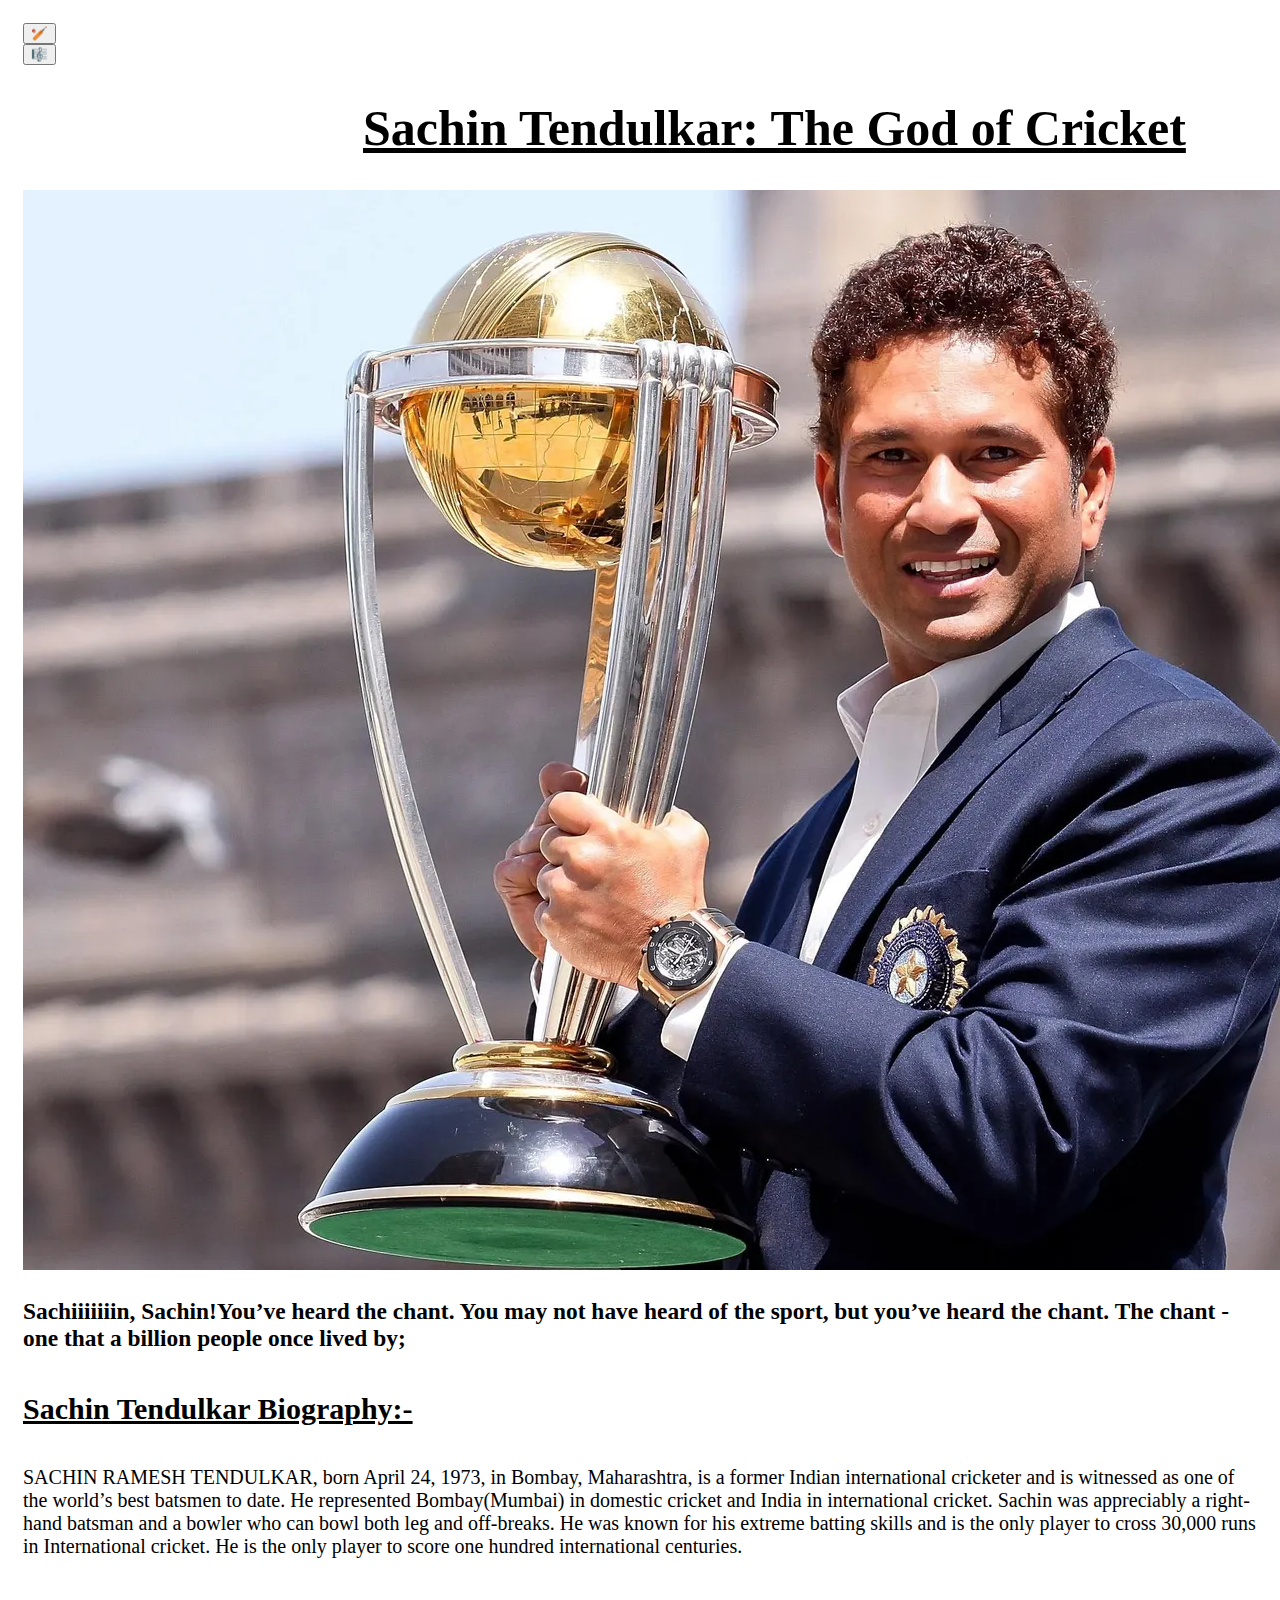
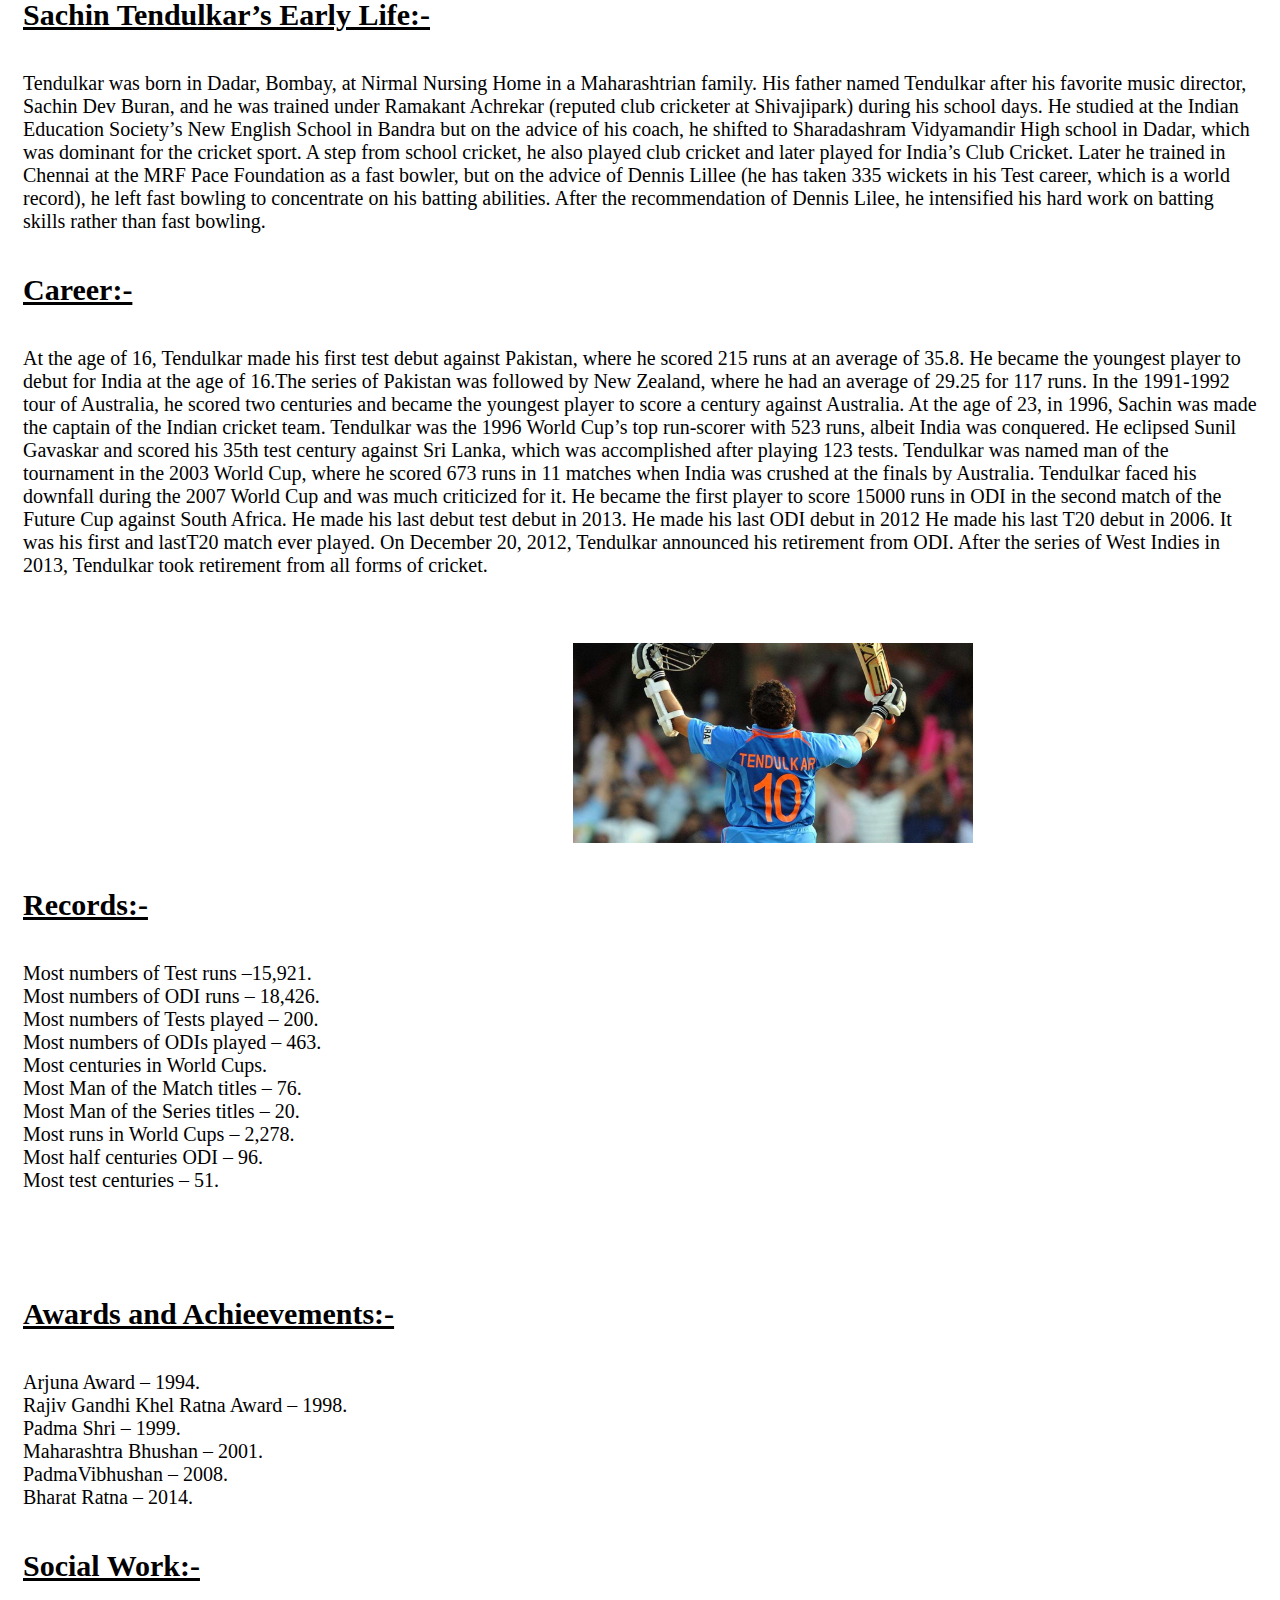
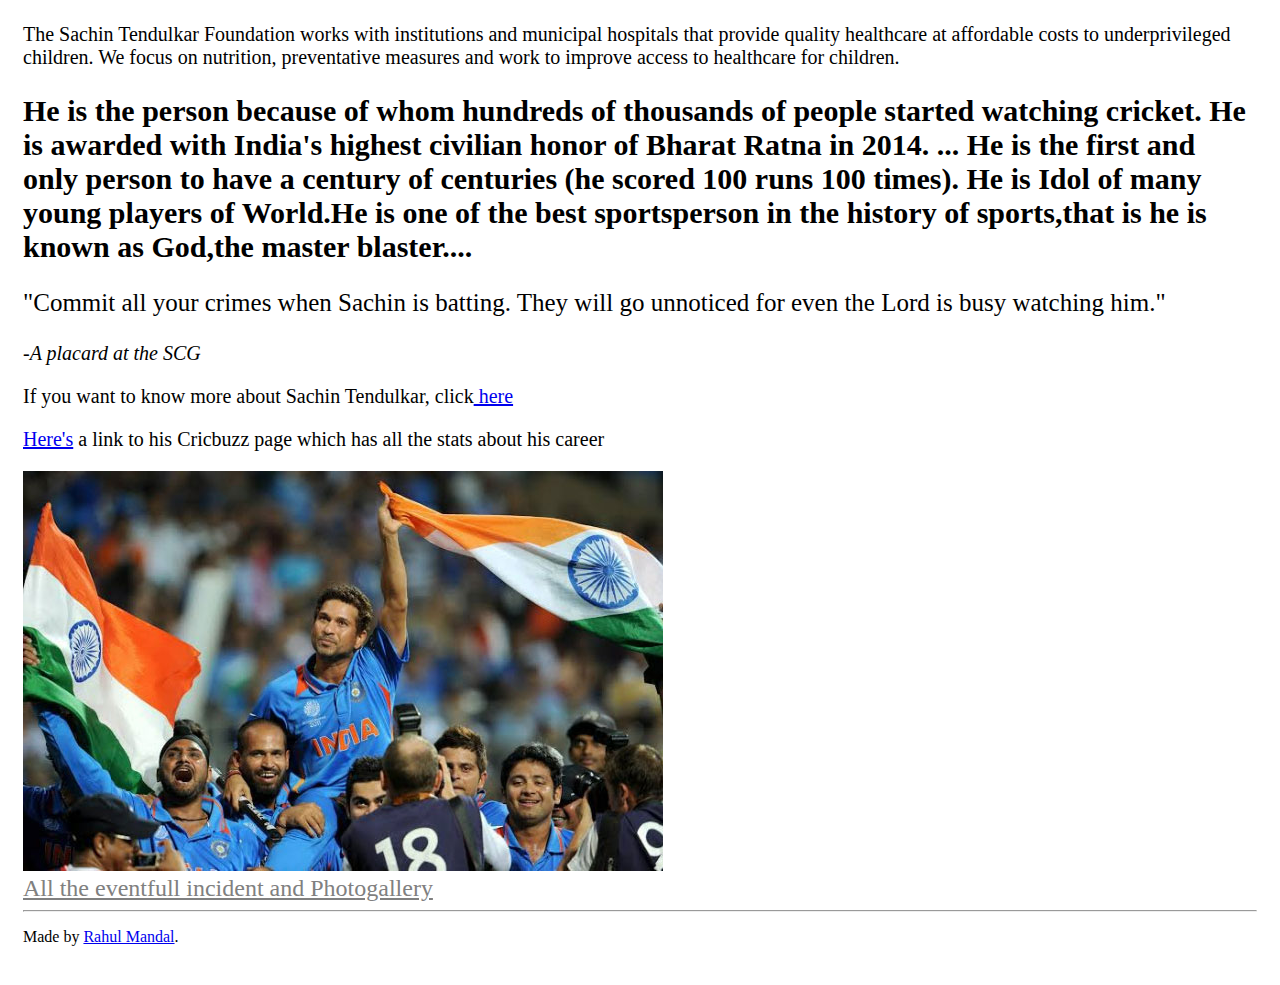
==== Tribute Page-Task2/index.html @ fefbd22d "Add files via upload" ====
<!DOCTYPE html>
<html lang="en">

<head>
  <meta charset="UTF-8">
  <meta http-equiv="X-UA-Compatible" content="IE=edge">
  <meta name="viewport" content="width=device-width, initial-scale=1.0">
  <link rel="stylesheet" href="styles.css">
  <title>Sachin Tendulkar Tribute</title>
</head>

<body>
  <button onclick="myFunction()">🏏</button>
  <div class="dark-mode"></div>

  <button onclick="musicplay()">🎼</button>

  <div class="container well">
    <h1 class="text-center"><b><u>Sachin Tendulkar: The God of Cricket</u></b></h1>

    <div class="well">
      <img src="sachin3.webp" alt="Sachin with 2011 world cup trophy">
      <h3>Sachiiiiiiin, Sachin!You’ve heard the chant. You may not have heard of the sport, but you’ve heard the chant.
        The chant - one that a
        billion people once lived by;</h3>

      <p class="text-center">
      <h4><u>Sachin Tendulkar Biography:- </u></h4>SACHIN RAMESH TENDULKAR, born April 24, 1973, in Bombay,
      Maharashtra, is a former Indian international cricketer and is witnessed as one of the world’s best batsmen to
      date. He represented Bombay(Mumbai) in domestic cricket and India in international cricket. Sachin was
      appreciably a right-hand batsman and a bowler who can bowl both leg and off-breaks. He was known for his extreme
      batting skills and is the only player to cross 30,000 runs in International cricket. He is the only player to
      score one hundred international centuries.</p>


      <h4><u>Sachin Tendulkar’s Early Life:-</u></h4>
      <p>Tendulkar was born in Dadar, Bombay, at Nirmal Nursing Home in a Maharashtrian family. His father named
        Tendulkar after his favorite music director, Sachin Dev Buran, and he was trained under Ramakant Achrekar
        (reputed club cricketer at Shivajipark) during his school days.

        He studied at the Indian Education Society’s New English School in Bandra but on the advice of his coach, he
        shifted to Sharadashram Vidyamandir High school in Dadar, which was dominant for the cricket sport. A step from
        school cricket, he also played club cricket and later played for India’s Club Cricket.
        Later he trained in Chennai at the MRF Pace Foundation as a fast bowler, but on the advice of Dennis Lillee (he
        has taken 335 wickets in his Test career, which is a world record), he left fast bowling to concentrate on his
        batting abilities. After the recommendation of Dennis Lilee, he intensified his hard work on batting skills
        rather
        than fast bowling.</p>
      <h4><u>Career:-</u></h4>
      <p>At the age of 16, Tendulkar made his first test debut against Pakistan, where he scored 215 runs at an average
        of 35.8.
        He became the youngest player to debut for India at the age of 16.The series of Pakistan was followed by New
        Zealand, where he had an average of 29.25 for 117 runs.
        In the 1991-1992 tour of Australia, he scored two centuries and became the youngest player to score a century
        against Australia.
        At the age of 23, in 1996, Sachin was made the captain of the Indian cricket team.
        Tendulkar was the 1996 World Cup’s top run-scorer with 523 runs, albeit India was conquered.
        He eclipsed Sunil Gavaskar and scored his 35th test century against Sri Lanka, which was accomplished after
        playing 123 tests.
        Tendulkar was named man of the tournament in the 2003 World Cup, where he scored 673 runs in 11 matches when
        India was crushed at the finals by Australia.
        Tendulkar faced his downfall during the 2007 World Cup and was much criticized for it.
        He became the first player to score 15000 runs in ODI in the second match of the Future Cup against South
        Africa.
        He made his last debut test debut in 2013.
        He made his last ODI debut in 2012
        He made his last T20 debut in 2006. It was his first and lastT20 match ever played.
        On December 20, 2012, Tendulkar announced his retirement from ODI.
        After the series of West Indies in 2013, Tendulkar took retirement from all forms of cricket.</p>
      <br>
      <br>



      <img class="sach" src="sachin4.jpg" alt="Sachin after winning 2011 world cup trophy"><br>
      <h4><u>Records:-</u></h4>
      <p>
        Most numbers of Test runs –15,921.<br>
        Most numbers of ODI runs – 18,426.<br>
        Most numbers of Tests played – 200.<br>
        Most numbers of ODIs played – 463.<br>
        Most centuries in World Cups.<br>
        Most Man of the Match titles – 76.<br>
        Most Man of the Series titles – 20.<br>
        Most runs in World Cups – 2,278.<br>
        Most half centuries ODI – 96.<br>
        Most test centuries – 51.

      </p>
      <br>
      <br>

      <h4><u>Awards and Achieevements:-</u></h4>
      <p>Arjuna Award – 1994.<br>
        Rajiv Gandhi Khel Ratna Award – 1998.<br>
        Padma Shri – 1999.<br>
        Maharashtra Bhushan – 2001.<br>
        PadmaVibhushan – 2008.<br>
        Bharat Ratna – 2014.</p>

      <h4><u>Social Work:-</u></h4>
      <p>The Sachin Tendulkar Foundation works with institutions and municipal hospitals that provide quality healthcare
        at affordable costs to underprivileged children. We focus on nutrition, preventative measures and work to
        improve access to healthcare for children.</p>

      <h2>He is the person because of whom hundreds of thousands of people started watching cricket. He is awarded with
        India's highest civilian honor of Bharat Ratna in 2014. ... He is the first and only person to have a century of
        centuries (he scored 100 runs 100 times). He is Idol of many young players of World.He is one of the best
        sportsperson in the history of sports,that is he is known as God,the master blaster....</h2>


    </div>

    <p style="font-family: 'Cinzel', serif; font-size:25px">"Commit all your crimes when Sachin is batting. They will go
      unnoticed for even the Lord is busy watching him."</p>
    <p class="text-center"><em>-A placard at the SCG</em></p>

    <p style="font-family: 'Chewy', cursive; font-size:20px">If you want to know more about Sachin Tendulkar, click<a
        href="https://en.wikipedia.org/wiki/Sachin_Tendulkar" target="_blank"> here</a></p>
    <p style="font-family: 'Chewy', cursive"><a href="https://www.cricbuzz.com/profiles/25/sachin-tendulkar"
        target="_blank">Here's</a> a link to his Cricbuzz page which has all the stats about his career</p>

  </div>
  <img src="sachin2.jpg " alt="Sachin after winning 2011 world cup trophy">
  <footer class="text-center">

    <a href="biography.html" target="_blank" class="bio">All the eventfull incident and Photogallery</a>

    <hr>
    <p>Made by <a href="https://www.linkedin.com/in/rahul-mandal-a95b57210/" target="_blank">Rahul Mandal</a>.</p>
  </footer>

  <script type="text/javascript" src="main.js"></script>

</body>

</html>
---- Tribute Page-Task2/styles.css ----
h1 {
    font-family: 'Taviraj', serif;
    font-size: 50px;
    margin-left: 340px;
    
  }

  .dark-mode {
    background-color: black;
    color: white;
  }
  .bio{
    font-size: 24px;
    color:grey;
    
  }
  .bio:hover{
    color:red;
    cursor: pointer;
  }

  .font li{
    font-size: 25px;
  }
  .well{
    font-size: 20px;
  }
 

  .sach{
    margin-left: 550px;
    height: 200px;
    width: 400px;
  }
  
  h4 {
    font-size: 30px;
    font-family: 'Alegreya', serif;
  }
  
  li {
    font-size: 20px;
    font-family: 'Rokkitt', serif;
  }
  body{
    padding:15px 15px 15px 15px;
  }
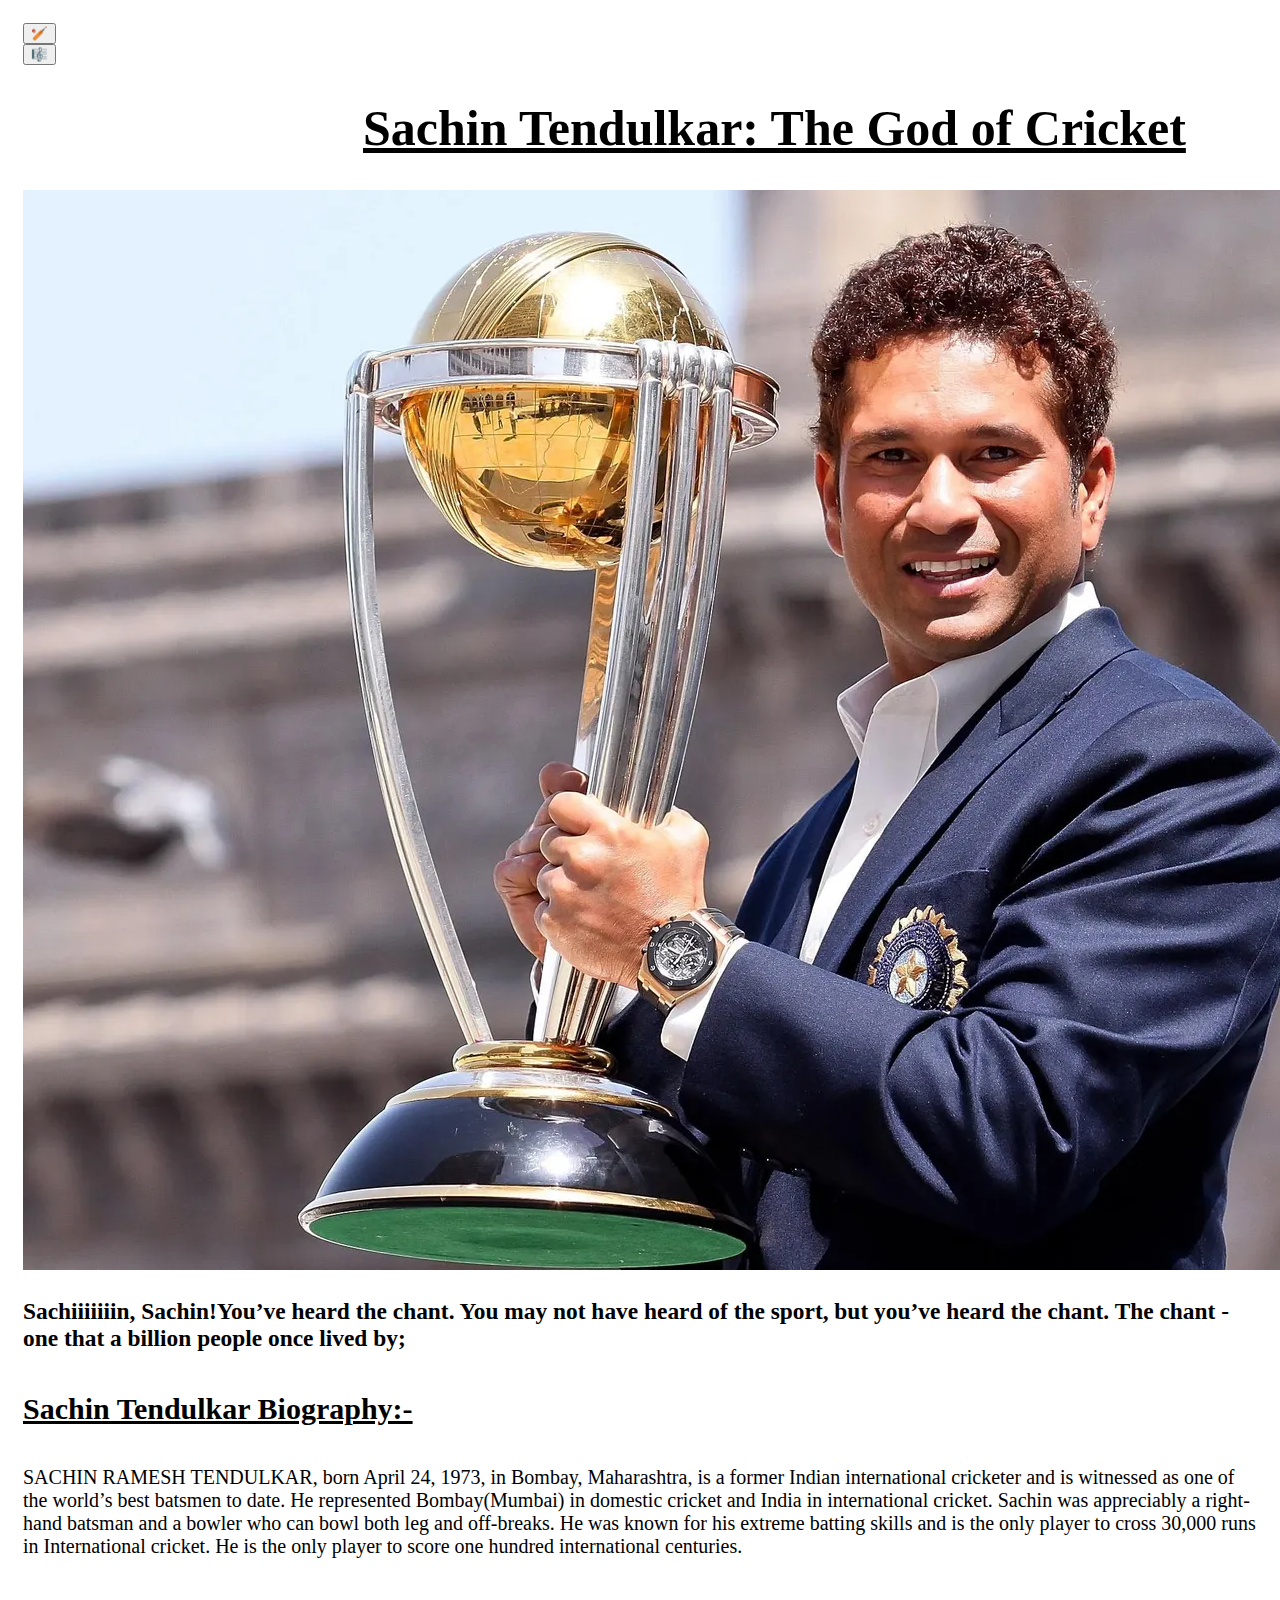
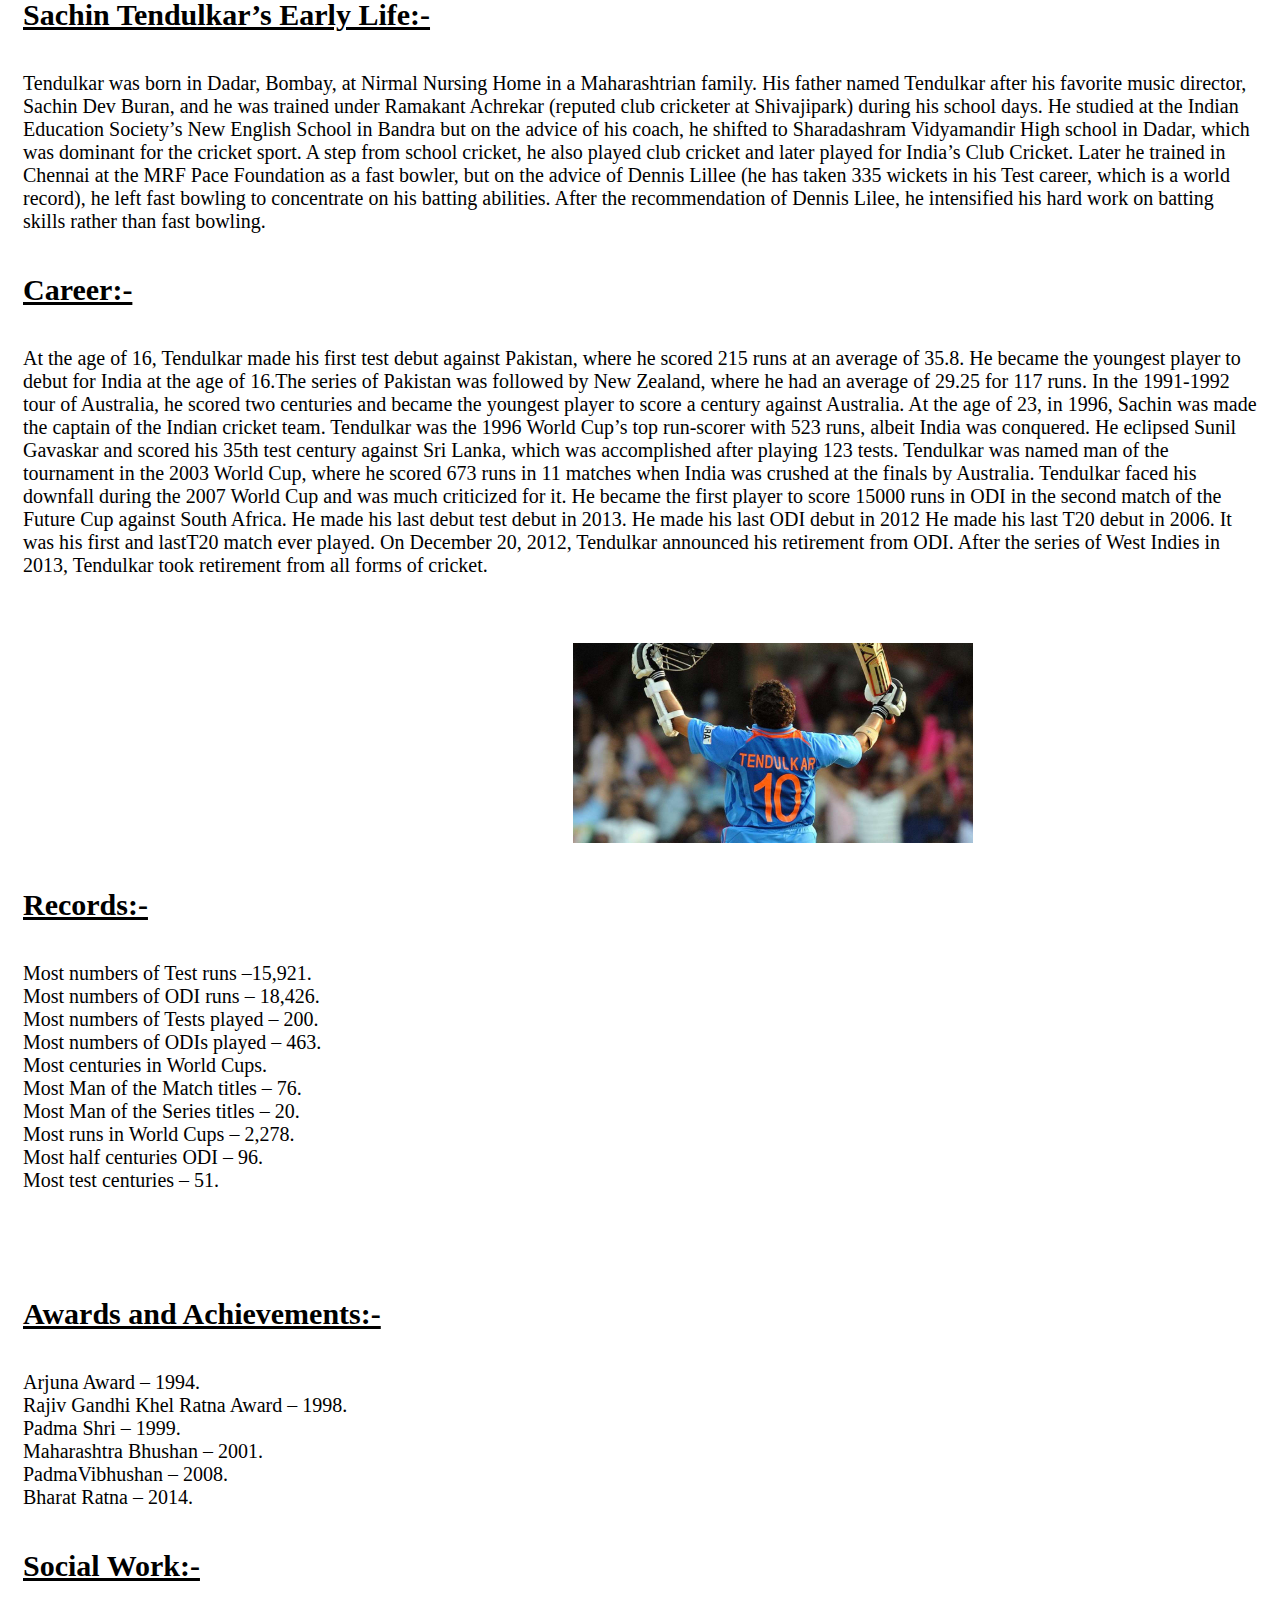
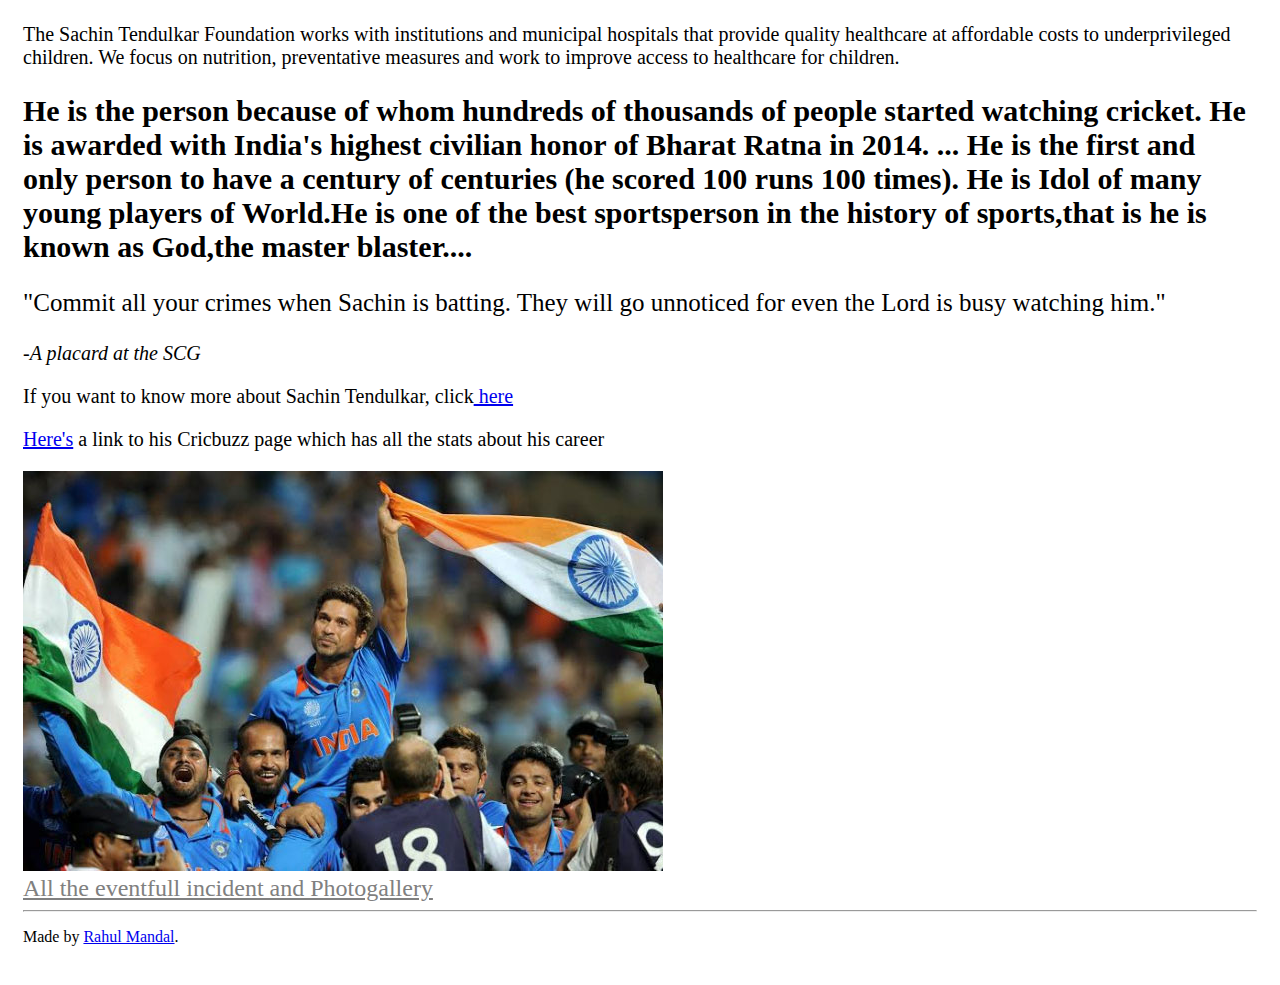
==== commit 8b15b019: "Update index.html" ====
--- a/Tribute Page-Task2/index.html
+++ b/Tribute Page-Task2/index.html
@@ -90,7 +90,7 @@
       <br>
       <br>
 
-      <h4><u>Awards and Achieevements:-</u></h4>
+      <h4><u>Awards and Achievements:-</u></h4>
       <p>Arjuna Award – 1994.<br>
         Rajiv Gandhi Khel Ratna Award – 1998.<br>
         Padma Shri – 1999.<br>
@@ -134,4 +134,4 @@
 
 </body>
 
-</html>+</html>
